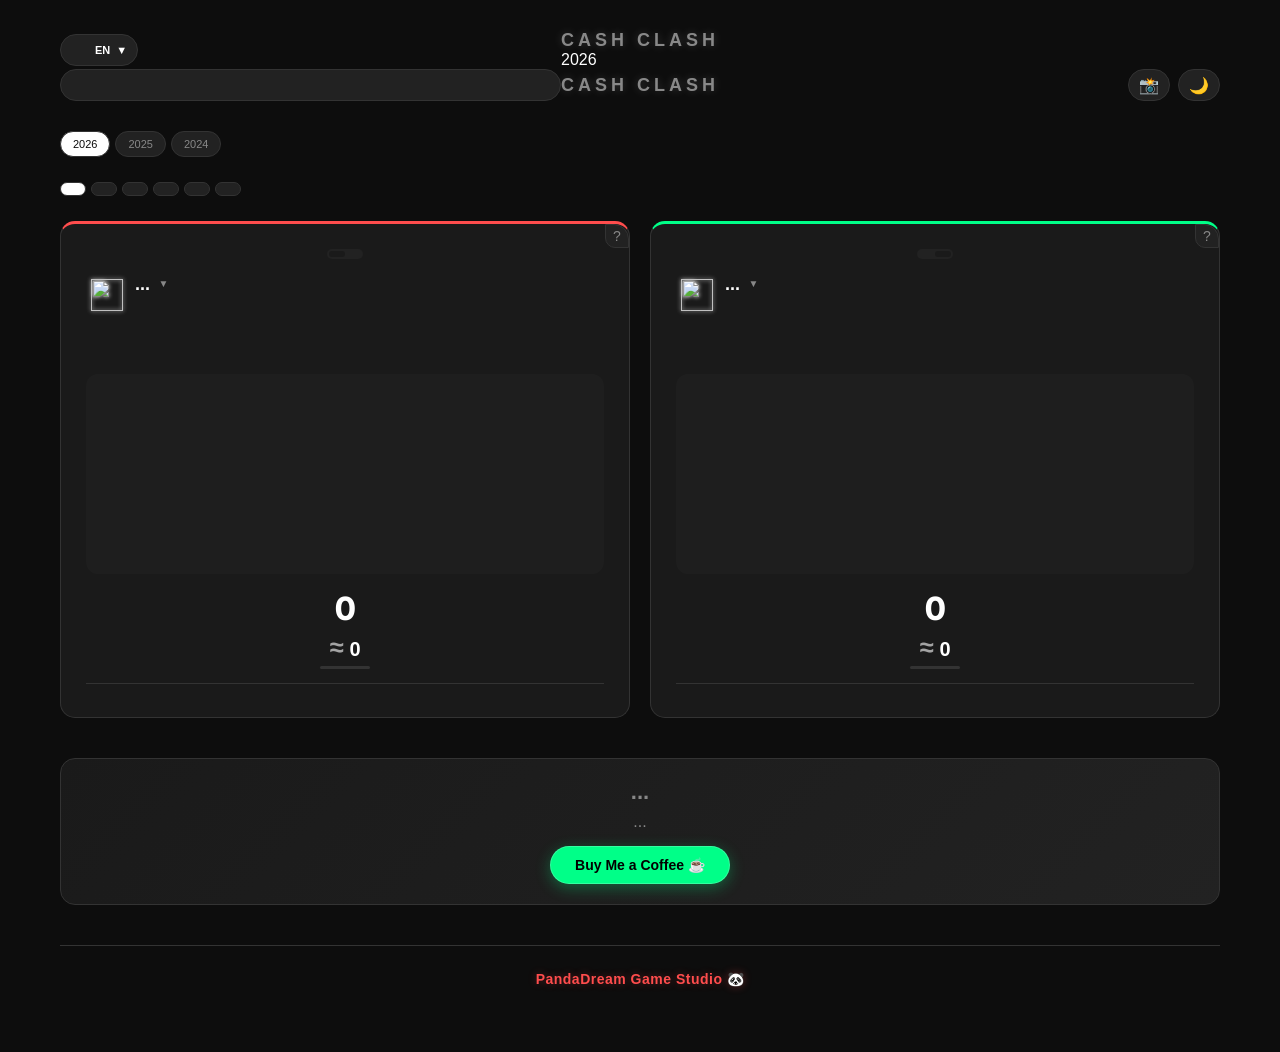
==== en/index.html @ e030520e "Update index.html" ====
<!DOCTYPE html>
<html lang="uk">
<head>
    <meta charset="UTF-8">
    <meta name="viewport" content="width=device-width, initial-scale=1.0, maximum-scale=1.0, user-scalable=no">
    <title>CashClash</title>
    <link rel="icon" type="image/png" sizes="32x32" href="../favicon-32x32.png">
    <link rel="apple-touch-icon" href="favicon-32x32.png">
    <link rel="stylesheet" href="../style.css">
    <script>window.FORCE_LANG = 'ua';</script>
    <link href="https://fonts.googleapis.com/css2?family=Inter:wght@400;700;800&display=swap" rel="stylesheet">
    <script src="https://cdnjs.cloudflare.com/ajax/libs/html2canvas/1.4.1/html2canvas.min.js"></script>
</head>
<body data-theme="dark">
    <div class="app-container">
        <header>
            <div class="tool-wrapper" id="langWrapper" onclick="toggleLangMenu(event)">
                <div class="lang-custom" id="langSelector"></div>
                <div class="lang-dropdown" id="langDropdown"></div>
            </div>
        
            <div class="logo-wrapper">
                <h1 id="mainTitle" onclick="location.reload()">Cash Clash</h1>
                <span id="yearBadge" class="year-header-badge">2026</span> </div>
        
            <div class="header-controls-right">
                </div>
            <div class="tool-wrapper" id="langWrapper" onclick="toggleLangMenu(event)">
                <div class="lang-custom" id="langSelector"></div>
                <div class="lang-dropdown" id="langDropdown"></div>
            </div>
        
            <h1 id="mainTitle" onclick="location.reload()">Cash Clash</h1>
        
            <div class="header-controls-right">
                <div class="tool-wrapper" onclick="takeScreenshot()">
                    <button class="theme-btn">📸</button>
                </div>
                <div class="tool-wrapper" onclick="toggleTheme()">
                    <button id="themeToggle" class="theme-btn">🌙</button>
                </div>
            </div>
        </header>

        <nav class="year-selector" id="yearSelector">
            <button class="active">2026</button>
            <button>2025</button>
            <button>2024</button>
        </nav>

        <nav class="time-tabs" id="timeTabs">
            <button data-unit="sec" id="unit_sec" class="active"></button>
            <button data-unit="min" id="unit_min"></button>
            <button data-unit="hour" id="unit_hour"></button>
            <button data-unit="day" id="unit_day"></button>
            <button data-unit="week" id="unit_week"></button>
            <button data-unit="month" id="unit_month"></button>
        </nav>

        <main class="contrast-grid">
    <div class="card spending" id="leftCard">
        <div class="info-tooltip-wrapper" onclick="event.stopPropagation()">
            <span class="info-icon">?</span>
            <div class="tooltip-text" id="leftMethodology">...</div>
        </div>

        <div class="mode-switcher">
            <button id="leftBtnSpending" class="active" onclick="toggleMode('left', 'spending')"></button>
            <button id="leftBtnIncome" onclick="toggleMode('left', 'income')"></button>
        </div>

        <div class="card-header" onclick="toggleEntityMenu('left', event)">
            <div class="header-main-info">
                <div class="entity-icon-wrapper">
                    <img id="leftIcon" class="entity-icon" src="" crossorigin="anonymous">
                </div>
                <div class="name-wrapper">
                    <span id="leftName" class="entity-name">...</span>
                    <span class="selector-arrow">▼</span>
                </div>
            </div>
            <div id="leftEntityMenu" class="entity-dropdown"></div>
        </div>

        <div class="visualizer" id="leftVisualizer">
        </div>

        <div class="counter-group">
            <div class="cumulative" id="leftCumulative">0</div>
            <div class="subtext" id="leftCumLabel"></div>
        </div>

        <div class="live-rate">
            <div class="rate-main">
                <span id="leftApprox" class="approx">≈</span>
                <span id="leftRate">0</span>
            </div>
            <div class="rate-divider"></div> 
            <small id="leftUnit"></small>
        </div>
        <div class="details-list" id="leftDetails"></div>
    </div>

    <div class="card income" id="rightCard">
        <div class="info-tooltip-wrapper" onclick="event.stopPropagation()">
            <span class="info-icon">?</span>
            <div class="tooltip-text" id="rightMethodology">...</div>
        </div>

        <div class="mode-switcher">
            <button id="rightBtnSpending" onclick="toggleMode('right', 'spending')"></button>
            <button id="rightBtnIncome" class="active" onclick="toggleMode('right', 'income')"></button>
        </div>

        <div class="card-header" onclick="toggleEntityMenu('right', event)">
            <div class="header-main-info">
                <div class="entity-icon-wrapper">
                    <img id="rightIcon" class="entity-icon" src="" crossorigin="anonymous">
                </div>
                <div class="name-wrapper">
                    <span id="rightName" class="entity-name">...</span>
                    <span class="selector-arrow">▼</span>
                </div>
            </div>
            <div id="rightEntityMenu" class="entity-dropdown"></div>
        </div>

        <div class="visualizer" id="rightVisualizer">
        </div>

        <div class="counter-group">
            <div class="cumulative" id="rightCumulative">0</div>
            <div class="subtext" id="rightCumLabel"></div>
        </div>

        <div class="live-rate">
            <div class="rate-main">
                <span id="rightApprox" class="approx">≈</span>
                <span id="rightRate">0</span>
            </div>
            <div class="rate-divider"></div> 
            <small id="rightUnit"></small>
        </div>
        <div class="details-list" id="rightDetails"></div>
    </div>
</main>
    <footer class="app-footer">
            <div class="donate-card">
                <h3 id="donateTitle">...</h3>
                <p id="donateDesc">...</p>
                <a href="https://buymeacoffee.com/pandadreamgs" target="_blank" rel="noopener noreferrer" class="donate-btn" id="donateBtn">Buy Me a Coffee ☕</a>
            </div>

            <div class="seo-section" id="seoText"></div>

            <div class="footer-bottom">
                <span id="footerCreated"></span>
                <b class="author studio-name">PandaDream Game Studio 🐼</b>
                <p id="footerSlogan" class="slogan"></p>
            </div>
        </footer>
    </div>
    <script src="../script.js"></script>
</body>
</html>
---- style.css ----
:root {
    --bg-color: #0d0d0d;
    --card-bg: #1a1a1a;
    --text-main: #ffffff;
    --text-dim: #888888;
    --border: #333;
    --red-accent: #ff4d4d;
    --green-accent: #00ff88;
    --nav-btn-bg: #222;
}

[data-theme="light"] {
    --bg-color: #f0f2f5;
    --card-bg: #ffffff;
    --text-main: #1a1a1a;
    --text-dim: #65676b;
    --border: #ddd;
    --nav-btn-bg: #e4e6eb;
}

* { box-sizing: border-box; margin: 0; padding: 0; font-family: 'Segoe UI', Roboto, sans-serif; }

body { background-color: var(--bg-color); color: var(--text-main); display: flex; justify-content: center; min-height: 100vh; transition: 0.3s; }

.app-container { width: 100%; max-width: 1200px; padding: 10px; display: flex; flex-direction: column; gap: 10px; }

header { 
    display: grid; 
    grid-template-columns: 1fr auto 1fr;
    align-items: center; 
    padding: 10px 0; 
    position: relative; 
}
header > :first-child {
    justify-self: start;
}

.header-controls-right {
    display: flex;
    gap: 8px;
    justify-self: end;
}

h1 {
    grid-column: 2;
    font-size: 10px;
    color: var(--text-dim);
    text-transform: uppercase;
    letter-spacing: 1px;
    white-space: nowrap;
    text-align: center;
}

/* Language & Theme Wrappers */
.tool-wrapper {
    background: var(--nav-btn-bg);
    border: 1px solid var(--border);
    border-radius: 20px;
    padding: 4px 10px;
    display: flex;
    align-items: center;
    cursor: pointer;
    position: relative;
    height: 32px;
}

.theme-btn { background: transparent; border: none; color: inherit; font-size: 16px; cursor: pointer; display: flex; align-items: center; justify-content: center; }

.lang-custom { display: flex; align-items: center; gap: 6px; font-size: 11px; font-weight: bold; }
.lang-custom img { width: 18px; height: 12px; border-radius: 2px; object-fit: cover; }

.lang-dropdown {
    position: absolute;
    top: calc(100% + 8px);
    left: 0;
    background: var(--card-bg);
    border: 1px solid var(--border);
    border-radius: 12px;
    display: none;
    flex-direction: column;
    z-index: 1000;
    min-width: 150px;
    box-shadow: 0 10px 30px rgba(0,0,0,0.5);
    overflow: hidden;
}
.lang-dropdown.active { display: flex; }

.lang-item { display: flex; align-items: center; gap: 10px; padding: 12px 16px; font-size: 13px; color: var(--text-dim); transition: 0.2s; }
.lang-item:hover { background: var(--nav-btn-bg); color: var(--text-main); }
.lang-item img { width: 18px; height: 12px; border-radius: 2px; }

/* Navigation */
nav { display: flex; gap: 5px; overflow-x: auto; padding-bottom: 5px; }
nav button {
    background: var(--nav-btn-bg);
    border: 1px solid var(--border);
    color: var(--text-dim);
    padding: 6px 12px;
    border-radius: 15px;
    font-size: 11px;
    cursor: pointer;
    white-space: nowrap;
}
nav button.active { background: var(--text-main); color: var(--bg-color); }

/* Grid & Cards */
.contrast-grid { 
    display: grid; 
    grid-template-columns: 1fr 1fr; /* Завжди дві колонки */
    gap: 5px; /* Мінімальний зазор для економії місця */
    transform: translateZ(0); 
    -webkit-transform: translateZ(0);
}

.card {
    background: var(--card-bg);
    border-radius: 15px;
    padding: 8px;
    overflow: visible !important;
    border: 1px solid var(--border);
    display: flex;
    flex-direction: column;
    transition: transform 0.3s ease, border-color 0.3s ease;
    position: relative; /* ВАЖЛИВО: залишаємо для позиціонування "?" та бейджів */
}
.card:hover {
    transform: translateY(-5px);
    border-color: var(--text-dim);
}

.card.spending { border-top: 3px solid var(--red-accent); }
.card.income { border-top: 3px solid var(--green-accent); }

.card-header { position: relative; cursor: pointer; border-radius: 8px; transition: background 0.2s; padding: 5px; }
.card-header:hover { background: rgba(255,255,255,0.05); }
.year-badge {
    position: absolute;
    top: 8px;
    right: 8px;
    width: fit-content; /* Додай це обов'язково */
    height: auto;       /* Додай це про всяк випадок */
    font-size: 10px;
    font-weight: 800;
    padding: 4px 8px;   /* Трохи збільшив відступи для краси */
    border-radius: 6px;
    background: rgba(0,0,0,0.7); /* Зробив трохи темніше для контрасту */
    backdrop-filter: blur(4px);
    z-index: 5;
    pointer-events: none;
    display: flex;
    align-items: center;
    gap: 4px;
    border: 1px solid var(--border); /* Додав рамку, щоб вона виглядала як окремий елемент */
}
.year-badge.live-active {
    color: var(--red-accent);
    border-color: rgba(255, 77, 77, 0.4);
    box-shadow: 0 0 10px rgba(255, 77, 77, 0.1);
}

.year-badge-inside {
    position: absolute;
    left: 10px;       /* Відступ від лівого краю графіка */
    bottom: 10px;     /* Притискаємо до низу графіка */
    font-size: 12px;
    font-weight: 800;
    opacity: 0.3;     /* Робимо його фоновим, щоб не заважав цифрам */
    pointer-events: none;
    z-index: 1;
    color: var(--text-main);
    text-transform: uppercase;
    z-index: 0;
}

.visualizer {
    position: relative; /* Щоб рік всередині притиснувся до лівого краю */
    overflow: hidden;
    height: 100px;
    background: rgba(255, 255, 255, 0.02);
    margin: 15px 0;
    display: flex;
    align-items: flex-end; 
    justify-content: space-between;
    padding: 8px;
    border-radius: 12px;
    gap: 1px;
}

/* Червона крапка, що миготить */
.live-dot {
    width: 6px;
    height: 6px;
    background-color: var(--red-accent);
    border-radius: 50%;
    display: inline-block;
    animation: blink 1s infinite;
}

@keyframes blink {
    0% { opacity: 1; transform: scale(1); }
    50% { opacity: 0.4; transform: scale(1.2); }
    100% { opacity: 1; transform: scale(1); }
}
.name-wrapper {
    flex: 1;
    text-align: left;
    line-height: 1.2;
}
.entity-selector {
    display: inline-flex;
    align-items: flex-start; /* ВАЖЛИВО: вирівнює вміст по верхньому краю */
    justify-content: center;
    gap: 6px;
    cursor: pointer;
    max-width: 100%;
}
.selector-arrow {
    display: inline-block;
    white-space: nowrap; /* Стрілка не переноситься без останнього слова */
    font-size: 10px;
    color: var(--text-dim);
    margin-left: 4px;
    position: relative;
    top: -1px;
}

.entity-dropdown {
    position: absolute;
    top: 100%;
    left: 0;
    width: 100%;
    background: var(--card-bg);
    border: 1px solid var(--border);
    border-radius: 12px;
    display: none;
    flex-direction: column;
    z-index: 2000;
    box-shadow: 0 10px 30px rgba(0,0,0,0.5);
    max-height: 300px;
    overflow-y: auto;
}
.entity-dropdown.active { display: flex; }

.category-group { padding: 5px 0; }
.category-name { 
    padding: 8px 12px; 
    font-size: 10px; 
    text-transform: uppercase; 
    color: var(--text-dim); 
    font-weight: bold;
    background: rgba(0,0,0,0.1);
}

.entity-item { 
    padding: 10px 15px; 
    font-size: 13px; 
    display: flex; 
    align-items: center; 
    gap: 10px; 
    transition: 0.2s; 
    text-transform: uppercase;
}
.entity-item:hover { background: var(--nav-btn-bg); color: var(--green-accent); }
.entity-item img { 
    width: 20px; 
    height: 20px; 
    border-radius: 4px; 
    object-fit: cover;
    /* Якщо хочеш підсвітку і тут: */
    filter: drop-shadow(0 0 1px rgba(255, 255, 255, 0.5));
}
.entity-icon-wrapper {
    display: flex;
    align-items: center;
    justify-content: center;
    flex-shrink: 0;
    margin-top: 5px;
    /* Прибираємо фон, паддінг та коло */
    background: transparent;
    padding: 0;
    box-shadow: none;
}

.entity-icon {
    width: 32px;
    height: 32px;
    object-fit: contain;
    /* Сяйво, яке адаптується під форму логотипа */
    filter: drop-shadow(0 0 2px rgba(255, 255, 255, 0.9));
}
.entity-name {
    font-size: clamp(14px, 4vw, 18px);
    font-weight: 700;
    text-transform: uppercase;
    display: inline-block; 
    word-wrap: break-word;
}

.visualizer {
    height: 100px;
    background: rgba(255, 255, 255, 0.02); /* Ледь помітна підкладка */
    margin: 15px 0;
    display: flex;
    align-items: flex-end; 
    justify-content: space-between;
    padding: 8px;
    border-radius: 12px;
    gap: 1px; /* Мінімальний зазор для цілісності */
}

.bar-column {
    flex: 1;
    min-height: 4px;
    background: var(--accent-color);
    border-radius: 2px 2px 0 0; /* Скруглюємо тільки верх, як у справжніх графіках */
    /* Плавний перехід висоти за 0.8 секунди з "живим" ефектом сповільнення */
    transition: height 0.8s cubic-bezier(0.34, 1.56, 0.64, 1), opacity 0.3s ease;
    opacity: 0.1;
}

.bar-column.active {
    opacity: 1;
    box-shadow: 0 -2px 10px var(--accent-shadow);
}

/* Поточний місяць можна виділити трохи яскравіше */
/* Поточний місяць з ефектом пульсації */
.bar-column.current {
    filter: brightness(1.3);
    animation: barPulse 2s infinite ease-in-out;
    position: relative;
}

/* Опис самої анімації "дихання" */
@keyframes barPulse {
    0% {
        opacity: 0.7;
        filter: brightness(1.1);
    }
    50% {
        opacity: 1;
        filter: brightness(1.5);
        box-shadow: 0 -4px 15px var(--accent-shadow);
    }
    100% {
        opacity: 0.7;
        filter: brightness(1.1);
    }
}

.menu-search {
    width: calc(100% - 20px);
    margin: 10px;
    padding: 8px 12px;
    background: var(--nav-btn-bg);
    border: 1px solid var(--border);
    border-radius: 8px;
    color: var(--text-main);
    font-size: 13px;
    outline: none;
}

.menu-search:focus {
    border-color: var(--green-accent);
}

.menu-list-container {
    max-height: 250px;
    overflow-y: auto;
}

.counter-group { text-align: center; margin-bottom: 5px; }

.subtext { font-size: 8px; color: var(--text-dim); text-transform: uppercase; }

/* LIVE RATE SECTION - ВИПРАВЛЕНО */
.live-rate .rate-main {
    display: flex;
    justify-content: center; /* Центрує всю групу (≈ + число) */
    align-items: baseline;   /* Вирівнює символ по нижній лінії цифр */
    width: 100%;
    font-family: 'Inter', sans-serif;
    font-weight: 800;
    font-variant-numeric: tabular-nums; /* Ключ до стабільності цифр */
    font-feature-settings: "tnum";
}

/* Символ приблизності */
.approx {
    margin-right: 6px;       /* Просто невеликий відступ від числа */
    opacity: 0.6;
    font-size: 0.8em;        /* Можна зробити трохи меншим для стилю */
    flex-shrink: 0;          /* Щоб не стискався */
}

/* Самі цифри */
[id$="Rate"] {
    display: inline-block;
    text-align: left;
    min-width: 0 !important; /* Прибираємо жорстке обмеження */
    font-size: clamp(12px, 3.5vw, 20px);
}

.cumulative { 
    font-family: 'Inter', sans-serif;
    font-weight: 800;
    font-variant-numeric: tabular-nums;
    display: block;
    width: 100%;
    /* Авто-підбір розміру: на мобільних буде маленьким, на великих — більшим */
    font-size: clamp(14px, 4vw, 24px); 
    text-align: center;
    min-width: 0 !important; /* Прибираємо жорстке обмеження */
    white-space: nowrap;
}
/* Анімація червоної пульсації (тінь та колір тексту) */
@keyframes redPulse {
    0% {
        color: var(--text-main); /* Початковий колір тексту (білий) */
        text-shadow: 0 0 5px rgba(255, 77, 77, 0); /* Без тіні */
    }
    50% {
        color: var(--red-accent); /* Текст стає червоним */
        /* Червоне світіння навколо цифр */
        text-shadow: 0 0 15px rgba(255, 77, 77, 0.8), 0 0 30px rgba(255, 77, 77, 0.4);
    }
    100% {
        color: var(--text-main); /* Повертається до початкового */
        text-shadow: 0 0 5px rgba(255, 77, 77, 0);
    }
}

/* Клас, який запускає анімацію */
.cumulative.bleeding {
    animation: redPulse 1.5s infinite ease-in-out;
    /* Гарантуємо, що tabular-nums збережуться */
    font-variant-numeric: tabular-nums;
    font-feature-settings: "tnum";
}
.rate-divider {
    width: 30px;
    height: 2px;
    background: var(--border);
    margin: 4px auto;
    border-radius: 2px;
}

.live-rate small { 
    font-size: 9px;
    text-transform: uppercase; 
    align-items: center;
    color: var(--text-dim); 
    font-weight: 500;
    letter-spacing: 0.5px;
    display: block;
    width: 100%;
    text-align: center;
}

.mode-switcher {
    display: flex;
    background: var(--nav-btn-bg);
    padding: 2px;
    border-radius: 6px;
    align-self: center;
    margin-bottom: 10px;
}
.mode-switcher button { padding: 3px 8px; font-size: 9px; border: none; background: transparent; color: var(--text-dim); cursor: pointer; }
.mode-switcher button.active { background: var(--card-bg); color: var(--text-main); border-radius: 4px; }

.details-list { margin-top: 10px; padding-top: 8px; border-top: 1px solid var(--border); display: flex; flex-direction: column; gap: 4px; }
.detail-item { 
    display: flex; 
    flex-direction: column; /* Текст зверху, смужка знизу */
    gap: 4px;
    font-size: 10px; 
    color: var(--text-dim); 
    padding: 4px 0;
}

.detail-info {
    display: flex;
    justify-content: space-between;
    width: 100%;
}

.mini-progress-bg {
    width: 100%;
    height: 3px;
    background: rgba(255, 255, 255, 0.05);
    border-radius: 2px;
    overflow: hidden;
}

.mini-progress-bar {
    height: 100%;
    border-radius: 2px;
    transition: width 1s ease-in-out;
    opacity: 0.8;
}

/* FOOTER & DONATE */
.app-footer { margin-top: 20px; display: flex; flex-direction: column; gap: 20px; padding-bottom: 40px; }

.donate-card {
    background: linear-gradient(135deg, var(--card-bg), var(--nav-btn-bg));
    border: 1px solid var(--border);
    border-radius: 15px;
    padding: 20px;
    text-align: center;
}

.donate-card h3 { font-size: 16px; margin-bottom: 8px; color: var(--text-dim); }
.donate-card p { font-size: 12px; color: var(--text-dim); margin-bottom: 15px; }

.donate-btn {
    display: inline-block;
    /* Використовуємо твій зелений колір з графіку */
    background: var(--green-accent) !important; 
    color: #000000 !important; /* Чорний текст найкраще читається на такому фоні */
    padding: 10px 24px;
    border-radius: 20px;
    text-decoration: none;
    font-size: 14px;
    font-weight: 800;
    transition: 0.3s;
    border: 1px solid rgba(255, 255, 255, 0.2);
    /* Додаємо зелене світіння (тінь) */
    box-shadow: 0 4px 15px rgba(0, 255, 136, 0.3);
}

.donate-btn:hover {
    transform: translateY(-2px);
    /* Робимо трохи яскравішим при наведенні */
    filter: brightness(1.1);
    box-shadow: 0 6px 20px rgba(0, 255, 136, 0.5);
}


.seo-section { font-size: 14px; max-width: 100%; color: var(--text-dim); line-height: 1.8; padding: 0 10px; text-align: justify;}
.seo-section h2 { font-size: 18px; color: var(--text-main); margin-bottom: 10px; }

.footer-bottom { text-align: center; border-top: 1px solid var(--border); padding-top: 25px; font-size: 13px; color: var(--text-dim); }

.studio-name {
    color: #ff4d4d;
    font-weight: 800;
    font-size: 14px;
    letter-spacing: 0.5px;
    text-shadow: 0 0 8px rgba(255, 77, 77, 0.3);
}
.footer-bottom .slogan { margin-top: 5px; opacity: 0.8; font-style: italic; font-size: 12px;}
/* Контейнер підказки */
.info-tooltip-wrapper {
    position: absolute;
    top: 0;
    right: 0;
    z-index: 10;
}

.info-icon {
    width: 24px;
    height: 24px;
    background: var(--nav-btn-bg);
    border: 1px solid var(--border);
    /* Робимо скруглення кутів тільки для нижнього лівого краю, 
       щоб іконка органічно вписалася в кут картки */
    border-radius: 0 15px 0 10px; 
    display: flex;
    align-items: center;
    justify-content: center;
    font-size: 12px;
    color: var(--text-dim);
    cursor: help;
    transition: 0.2s;
}

.info-icon:hover {
    background: var(--text-main);
    color: var(--bg-color);
}

/* Сама плашка з текстом */
.tooltip-text {
    position: absolute;
    top: 35px;
    right: 0;
    width: 250px;
    z-index: 100;
    background: var(--card-bg);
    border: 1px solid var(--border);
    color: var(--text-main);
    padding: 10px;
    border-radius: 8px;
    font-size: 11px;
    line-height: 1.4;
    box-shadow: 0 10px 30px rgba(0,0,0,0.8);
    visibility: hidden;
    opacity: 0;
    transition: 0.2s;
    pointer-events: none;
    text-align: left;
}
.info-tooltip-wrapper:hover .tooltip-text {
    visibility: visible;
    opacity: 1;
    top: calc(100% + 5px);
}

/* Фікс для того, щоб картинка і ім'я не з'їжджали вбік */
.header-main-info {
    display: flex;
    align-items: flex-start;
    gap: 12px;
    width: 100%;
    min-height: 60px; /* Мінімальна висота, щоб не стрибало при зміні */
    position: relative;
    padding-right: 30px; /* Місце для "?" */
}

/* Пульсація при натисканні (опціонально) */
.tool-wrapper:active {
    transform: scale(0.95);
    transition: 0.1s;
}

/* Якщо хочеш, щоб скріншот не захоплював іконки підказок "?" */
.info-tooltip-wrapper[data-html2canvas-ignore] {
    display: none;
}
/* Desktop Adaptivity */
@media (max-width: 380px) {
    .approx { display: none; } /* Прибираємо ≈ якщо зовсім мало місця */
    .subtext { font-size: 7px; }
}
@media (max-width: 480px) {
    .year-badge {
        width: fit-content;
        padding: 2px 6px;
        font-size: 9px;
        background: rgba(0, 0, 0, 0.6); 
        backdrop-filter: blur(4px);
    }
}
@media (min-width: 900px) {
    .contrast-grid { 
        grid-template-columns: 1fr 1fr; 
        gap: 20px; 
    }

    h1 { 
        font-size: 18px; 
        color: var(--text-dim); 
        letter-spacing: 4px;
        text-shadow: 0 0 10px rgba(255, 255, 255, 0.2);
    }
    .year-badge {
        font-size: 11px;
        top: 15px;
        right: 15px;
        bottom: auto;
        width: fit-content; 
        padding: 4px 10px;
    }
.header-main-info {
        display: flex;
        flex-direction: row;
        align-items: flex-start;
        gap: 12px;
        width: 100%;
        /* Міняємо 120px на 70-80px або взагалі на min-content */
        min-height: 70px;  
        margin-bottom: 10px;
    }
    .app-container { padding: 20px; gap: 20px; }
    .card { padding: 25px; }

    .cumulative { 
        font-size: 32px; 
        min-width: 280px; 
    }

    .live-rate .rate-main {
        font-size: 32px;
    }

    [id$="Rate"] {
        min-width: 180px;
    }
    .visualizer { height: 200px; }

    /* Назви (NASA / ELON MUSK) */
.entity-name {
        font-size: clamp(14px, 4vw, 18px);
        font-weight: 700;
        text-transform: uppercase;
        line-height: 1.2;
        display: inline-block; /* Змінено з inline на inline-block */
        vertical-align: top;
    }

.selector-arrow {
    display: inline-block;
    font-size: 10px;
    color: var(--text-dim);
    margin-left: 4px;
    vertical-align: middle;
}

    .subtext { font-size: 11px; }

    /* Блок швидкості */
    .rate-main { font-size: 32px; }
    .live-rate small { font-size: 14px; }
    .rate-divider { width: 50px; height: 3px; }

    /* Список деталей (Breakdown) */
    .detail-item { 
        font-size: 14px;
        gap: 10px;
        padding: 4px 0; 
    }
    .mini-progress-bg { height: 5px; }

    /* Футер та Донат */
    .donate-card h3 { font-size: 22px; }
    .donate-card p { font-size: 16px; }
    .seo-section { font-size: 14px; max-width: 100%; width: 100%; margin: 0; }
    /* --- ЗБІЛЬШЕННЯ ПІДКАЗКИ ДЛЯ ДЕСКТОПІВ --- */
    .info-icon {
        width: 24px;   /* Було 18px */
        height: 24px;
        font-size: 14px; /* Було 11px */
        top: 15px;      /* Трохи центруємо відносно більшого хедера */
        right: 15px;
    }

    .tooltip-text {
        width: 350px;    /* Було 200px - тепер текст читається легше */
        padding: 15px;
        font-size: 13px; /* Було 11px */
        line-height: 1.5;
        border-radius: 12px;
        box-shadow: 0 15px 35px rgba(0,0,0,0.6);
    }
}
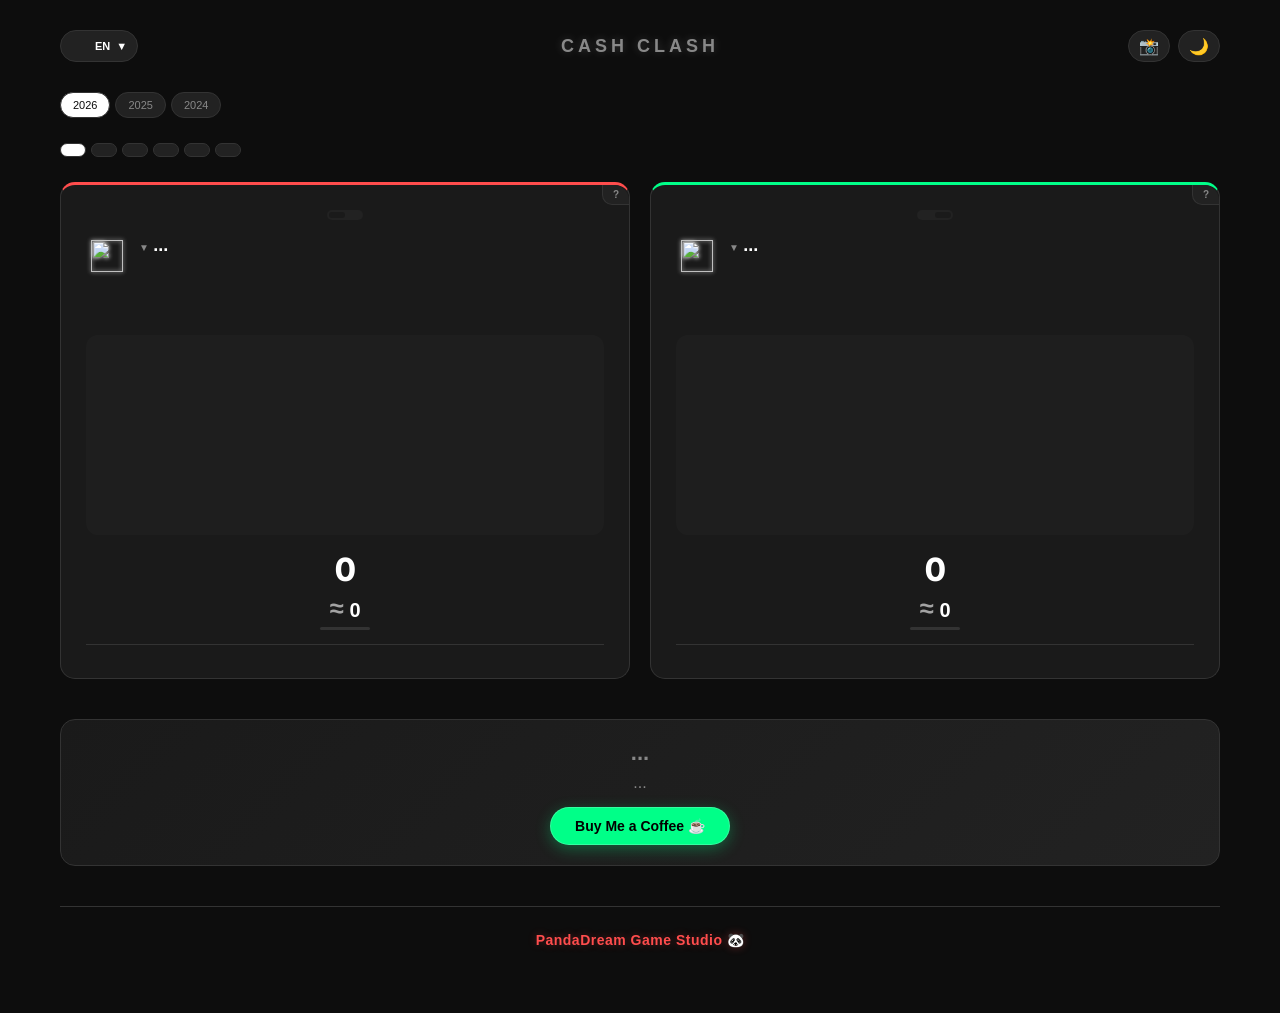
==== commit 3a3db866: "Update index.html" ====
--- a/en/index.html
+++ b/en/index.html
@@ -14,17 +14,6 @@
 <body data-theme="dark">
     <div class="app-container">
         <header>
-            <div class="tool-wrapper" id="langWrapper" onclick="toggleLangMenu(event)">
-                <div class="lang-custom" id="langSelector"></div>
-                <div class="lang-dropdown" id="langDropdown"></div>
-            </div>
-        
-            <div class="logo-wrapper">
-                <h1 id="mainTitle" onclick="location.reload()">Cash Clash</h1>
-                <span id="yearBadge" class="year-header-badge">2026</span> </div>
-        
-            <div class="header-controls-right">
-                </div>
             <div class="tool-wrapper" id="langWrapper" onclick="toggleLangMenu(event)">
                 <div class="lang-custom" id="langSelector"></div>
                 <div class="lang-dropdown" id="langDropdown"></div>
@@ -75,8 +64,8 @@
                     <img id="leftIcon" class="entity-icon" src="" crossorigin="anonymous">
                 </div>
                 <div class="name-wrapper">
+                    <span class="selector-arrow">▼</span>
                     <span id="leftName" class="entity-name">...</span>
-                    <span class="selector-arrow">▼</span>
                 </div>
             </div>
             <div id="leftEntityMenu" class="entity-dropdown"></div>
@@ -118,8 +107,8 @@
                     <img id="rightIcon" class="entity-icon" src="" crossorigin="anonymous">
                 </div>
                 <div class="name-wrapper">
+                    <span class="selector-arrow">▼</span>
                     <span id="rightName" class="entity-name">...</span>
-                    <span class="selector-arrow">▼</span>
                 </div>
             </div>
             <div id="rightEntityMenu" class="entity-dropdown"></div>
--- a/style.css
+++ b/style.css
@@ -124,8 +124,12 @@
     position: relative; /* ВАЖЛИВО: залишаємо для позиціонування "?" та бейджів */
 }
 .card:hover {
+    z-index: 999;
     transform: translateY(-5px);
     border-color: var(--text-dim);
+}
+.card:focus-within {
+    z-index: 999;
 }
 
 .card.spending { border-top: 3px solid var(--red-accent); }
@@ -135,27 +139,31 @@
 .card-header:hover { background: rgba(255,255,255,0.05); }
 .year-badge {
     position: absolute;
-    top: 8px;
-    right: 8px;
-    width: fit-content; /* Додай це обов'язково */
-    height: auto;       /* Додай це про всяк випадок */
-    font-size: 10px;
+    top: 0;
+    left: 0;
+    width: auto;
+    height: auto;
+    font-size: 8px;
     font-weight: 800;
-    padding: 4px 8px;   /* Трохи збільшив відступи для краси */
-    border-radius: 6px;
-    background: rgba(0,0,0,0.7); /* Зробив трохи темніше для контрасту */
-    backdrop-filter: blur(4px);
+    padding: 4px 10px;
+    border-radius: 14px 0 10px 0; 
+    background: var(--nav-btn-bg);
+    border-bottom: 1px solid var(--border);
+    border-right: 1px solid var(--border);
     z-index: 5;
     pointer-events: none;
     display: flex;
     align-items: center;
     gap: 4px;
-    border: 1px solid var(--border); /* Додав рамку, щоб вона виглядала як окремий елемент */
+    color: var(--text-dim);
+    transition: 0.3s;
 }
 .year-badge.live-active {
+    padding-left: 14px;
     color: var(--red-accent);
-    border-color: rgba(255, 77, 77, 0.4);
-    box-shadow: 0 0 10px rgba(255, 77, 77, 0.1);
+    border-bottom-color: rgba(255, 77, 77, 0.4);
+    border-right-color: rgba(255, 77, 77, 0.4);
+    background: rgba(255, 77, 77, 0.05); /* Ледь помітний червоний фон */
 }
 
 .year-badge-inside {
@@ -188,6 +196,10 @@
 
 /* Червона крапка, що миготить */
 .live-dot {
+    position: absolute;
+    left: 4px;
+    top: 35%;
+    transform: translateY(-50%);
     width: 6px;
     height: 6px;
     background-color: var(--red-accent);
@@ -207,21 +219,22 @@
     line-height: 1.2;
 }
 .entity-selector {
-    display: inline-flex;
-    align-items: flex-start; /* ВАЖЛИВО: вирівнює вміст по верхньому краю */
-    justify-content: center;
+    display: flex;
+    align-items: flex-start; /* Притискаємо все до верху */
     gap: 6px;
     cursor: pointer;
-    max-width: 100%;
+    width: 100%;
 }
 .selector-arrow {
-    display: inline-block;
-    white-space: nowrap; /* Стрілка не переноситься без останнього слова */
-    font-size: 10px;
+    font-size: 8px; /* Робимо її трохи меншою, щоб не перетягувала увагу */
     color: var(--text-dim);
-    margin-left: 4px;
-    position: relative;
-    top: -1px;
+    margin-top: 5px; /* Підганяємо вертикально, щоб була на рівні середини літер першого рядка */
+    flex-shrink: 0;  /* Важливо: стрілка ніколи не стискається */
+    transition: 0.3s;
+}
+
+.entity-dropdown.active + .entity-selector .selector-arrow {
+    transform: rotate(180deg);
 }
 
 .entity-dropdown {
@@ -292,8 +305,8 @@
     font-size: clamp(14px, 4vw, 18px);
     font-weight: 700;
     text-transform: uppercase;
-    display: inline-block; 
-    word-wrap: break-word;
+    line-height: 1.2;
+    word-break: break-word; /* Щоб довгі назви не ламали верстку */
 }
 
 .visualizer {
@@ -559,20 +572,25 @@
 }
 
 .info-icon {
-    width: 24px;
-    height: 24px;
+    width: auto; 
+    height: auto;
+    padding: 4px 10px; 
     background: var(--nav-btn-bg);
-    border: 1px solid var(--border);
-    /* Робимо скруглення кутів тільки для нижнього лівого краю, 
-       щоб іконка органічно вписалася в кут картки */
+    border: none;
+    border-bottom: 1px solid var(--border);
+    border-left: 1px solid var(--border);
     border-radius: 0 15px 0 10px; 
     display: flex;
     align-items: center;
     justify-content: center;
-    font-size: 12px;
+    font-size: 8px;
+    font-weight: 800;
     color: var(--text-dim);
     cursor: help;
     transition: 0.2s;
+    position: absolute;
+    top: 0;
+    right: 0;
 }
 
 .info-icon:hover {
@@ -583,10 +601,10 @@
 /* Сама плашка з текстом */
 .tooltip-text {
     position: absolute;
-    top: 35px;
+    top: 100%;
     right: 0;
-    width: 250px;
-    z-index: 100;
+    width: 180px;
+    z-index: 1000;
     background: var(--card-bg);
     border: 1px solid var(--border);
     color: var(--text-main);
@@ -594,17 +612,23 @@
     border-radius: 8px;
     font-size: 11px;
     line-height: 1.4;
-    box-shadow: 0 10px 30px rgba(0,0,0,0.8);
+    box-shadow: 0 10px 40px rgba(0,0,0,0.9);
     visibility: hidden;
     opacity: 0;
     transition: 0.2s;
     pointer-events: none;
     text-align: left;
-}
+    margin-top: 5px;
+}
+
+.card:nth-child(odd) .tooltip-text {
+    right: auto;
+    left: 0;
+}
+
 .info-tooltip-wrapper:hover .tooltip-text {
     visibility: visible;
     opacity: 1;
-    top: calc(100% + 5px);
 }
 
 /* Фікс для того, щоб картинка і ім'я не з'їжджали вбік */
@@ -628,20 +652,7 @@
 .info-tooltip-wrapper[data-html2canvas-ignore] {
     display: none;
 }
-/* Desktop Adaptivity */
-@media (max-width: 380px) {
-    .approx { display: none; } /* Прибираємо ≈ якщо зовсім мало місця */
-    .subtext { font-size: 7px; }
-}
-@media (max-width: 480px) {
-    .year-badge {
-        width: fit-content;
-        padding: 2px 6px;
-        font-size: 9px;
-        background: rgba(0, 0, 0, 0.6); 
-        backdrop-filter: blur(4px);
-    }
-}
+
 @media (min-width: 900px) {
     .contrast-grid { 
         grid-template-columns: 1fr 1fr; 
@@ -655,12 +666,12 @@
         text-shadow: 0 0 10px rgba(255, 255, 255, 0.2);
     }
     .year-badge {
-        font-size: 11px;
-        top: 15px;
-        right: 15px;
-        bottom: auto;
-        width: fit-content; 
-        padding: 4px 10px;
+        font-size: 10px; /* Робимо 10px, як домовлялися для однаковості */
+        top: 0;
+        left: 0;
+        right: auto;
+        padding: 4px 10px; /* Повертаємо стандартний паддінг */
+        border-radius: 14px 0 10px 0;
     }
 .header-main-info {
         display: flex;
@@ -727,12 +738,24 @@
     .donate-card p { font-size: 16px; }
     .seo-section { font-size: 14px; max-width: 100%; width: 100%; margin: 0; }
     /* --- ЗБІЛЬШЕННЯ ПІДКАЗКИ ДЛЯ ДЕСКТОПІВ --- */
-    .info-icon {
-        width: 24px;   /* Було 18px */
-        height: 24px;
-        font-size: 14px; /* Було 11px */
-        top: 15px;      /* Трохи центруємо відносно більшого хедера */
-        right: 15px;
+.info-icon {
+        /* Прибираємо фіксовані розміри, які тут були раніше */
+        width: auto;
+        height: auto;
+        
+        font-size: 10px; /* Було 14px, ставимо 10px для симетрії */
+        font-weight: 800;
+        
+        /* Ставимо такі ж координати і відступи, як у року */
+        top: 0;
+        right: 0;
+        padding: 4px 10px;
+        
+        /* Оновлюємо скруглення та рамки для десктопа */
+        border: none;
+        border-bottom: 1px solid var(--border);
+        border-left: 1px solid var(--border);
+        border-radius: 0 15px 0 10px;
     }
 
     .tooltip-text {
